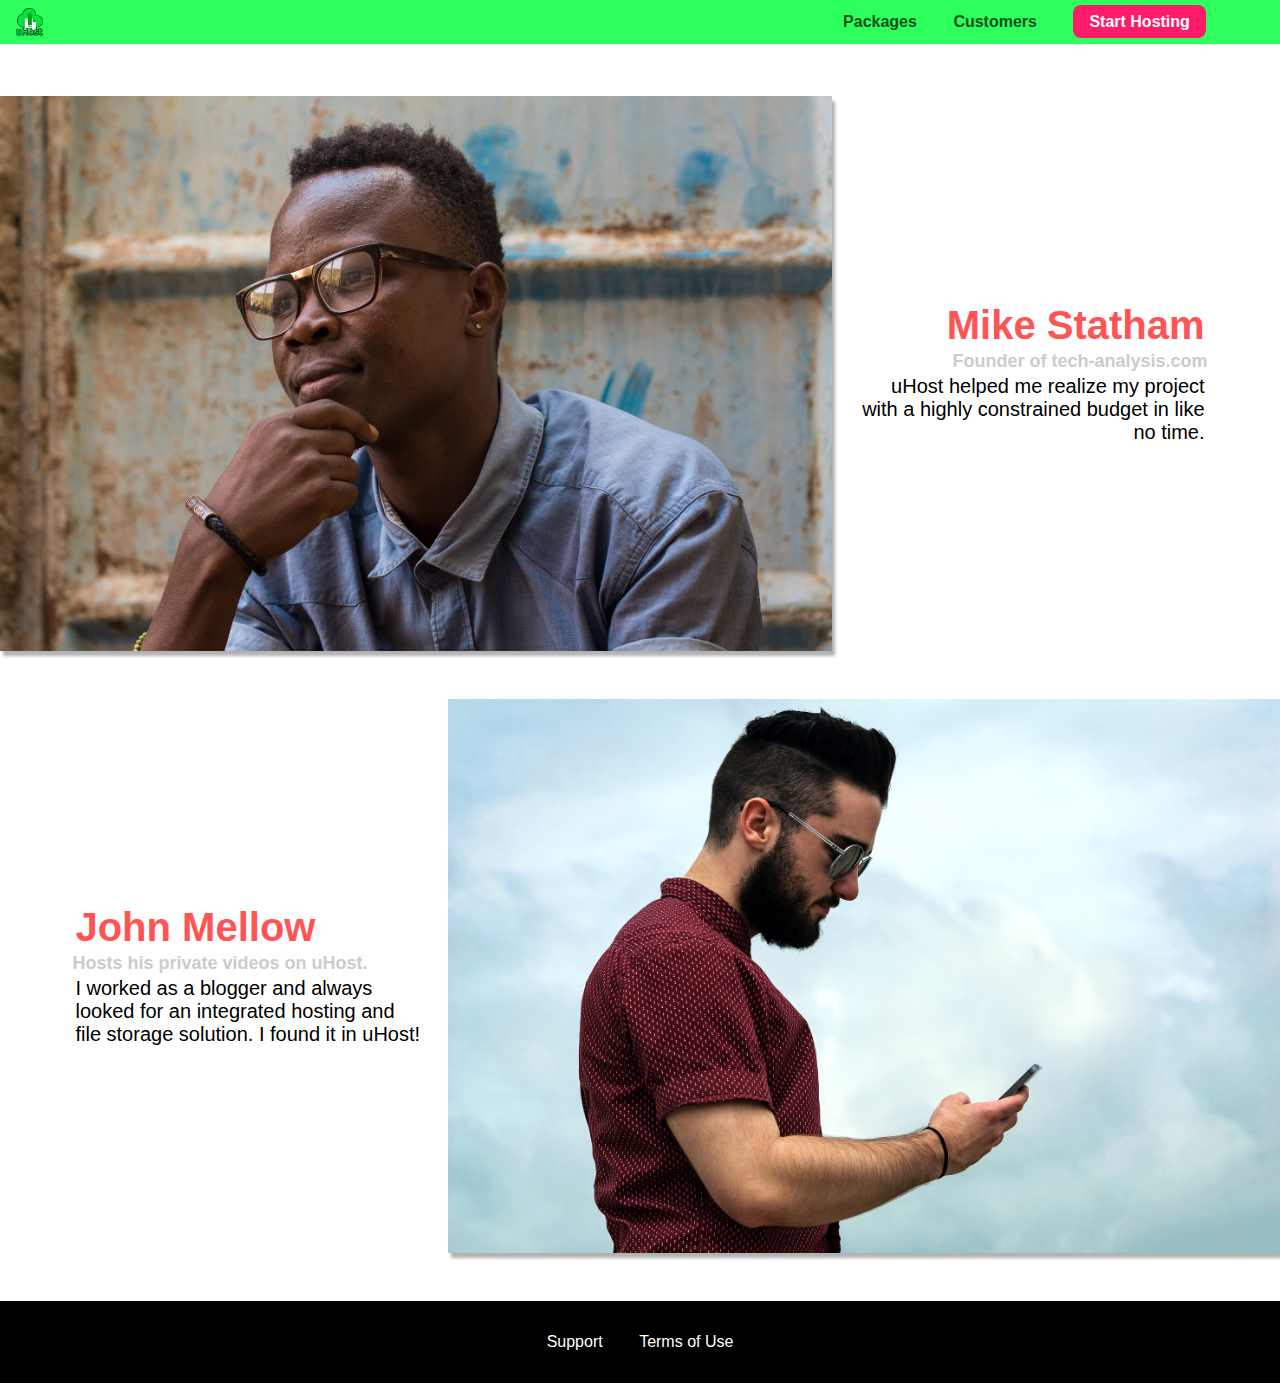
==== customers/index.html @ 43b70c9c "finish background images and images section" ====
<!DOCTYPE html>
<html lang="en">

<head>
  <meta charset="UTF-8">
  <meta name="viewport" content="width=device-width, initial-scale=1.0">
  <meta http-equiv="X-UA-Compatible" content="ie=edge">
  <title>uHost Customers</title>
  <link rel="shortcut icon" href="../favicon.png">
  <link href="https://fonts.googleapis.com/css?family=Anton|Montserrat:400,700" rel="stylesheet">
  <link rel="stylesheet" href="../shared.css">
  <link rel="stylesheet" href="customers.css">
</head>

<body>
  <header class="main-header">
    <div class="main-header__brand">
      <a href="../index.html">
        <img src="../images/uhost-icon.png" alt="uHost - Your favorite hosting company">
      </a>
    </div>
    <nav class="main-nav">
      <ul class="main-nav__items">
        <li class="main-nav__item">
          <a href="../packages/index.html">Packages</a>
        </li>
        <li class="main-nav__item">
          <a href="index.html">Customers</a>
        </li>
        <li class="main-nav__item main-nav__item--cta">
          <a href="start-hosting/index.html">Start Hosting</a>
        </li>
      </ul>
    </nav>
  </header>
  <main>
    <div>
      <div class="testimonial" id="customer-1">
        <div class="testimonial__image-container">
          <img src="../images/customer-1.jpg" alt="Mike Statham - Customer" class="testimonial__image">
        </div>
        <div class="testimonial__info">
          <h1 class="testimonial__name">Mike Statham</h1>
          <h2 class="testimonial__subtitle">Founder of
            <a href="tech-analysis.com">tech-analysis.com</a>
          </h2>
          <p class="testimonial__text">uHost helped me realize my project with a highly constrained budget in like no
            time.</p>
        </div>
      </div>
      <div class="testimonial" id="customer-2">

        <div class="testimonial__info">
          <h1 class="testimonial__name">John Mellow</h1>
          <h2 class="testimonial__subtitle">Hosts his private videos on uHost.
          </h2>
          <p class="testimonial__text">I worked as a blogger and always looked for an integrated hosting and file
            storage solution. I found
            it in uHost!
          </p>
        </div>
        <div class="testimonial__image-container">
          <img src="../images/customer-2.jpg" alt="John Mellow - Customer" class="testimonial__image">
        </div>
      </div>
    </div>
  </main>
  <footer class="main-footer">
    <nav>
      <ul class="main-footer__links">
        <li class="main-footer__link">
          <a href="#">Support</a>
        </li>
        <li class="main-footer__link">
          <a href="#">Terms of Use</a>
        </li>
      </ul>
    </nav>
  </footer>
</body>

</html>
---- shared.css ----
* {
  /* margin: 0; */
  /* padding: 0; */
  box-sizing: border-box;
}

body {
	font-family: 'Segoe UI', Tahoma, Geneva, Verdana, sans-serif;
	
	margin: 0;
}

.main-header {
	position: fixed;
	top: 0;
	left: 0;

  color: #0e4f1f;
  background-color: #2dff5c;

  width: 100%;
	padding: 8px 16px;

	z-index: 1;
}

.main-header__brand {
	display: inline-block;

  font-weight: bold;
	font-size: 22px;
	
	height: 28px;

	vertical-align: middle;
	text-decoration: none;
}

.main-header__brand img {
	height: 100%;
}

.main-nav {
  display: inline-block;

  text-align: right;
  width: calc(100% - 74px);
  vertical-align: middle;
}

.main-nav__items {
  margin: 0;
  padding: 0;

  list-style: none;
}

.main-nav__item {
  display: inline-block;

  margin: 0 16px;
}

.main-nav__item a {
  font-weight: bold;

  padding: 3px 0;

  color: #0e4f1f;

  text-decoration: none;
}

.main-nav__item a:hover,
.main-nav__item a:active {
	color: white;

  border-bottom: 5px solid white;
}

.main-nav__item--cta a {	
	color: white;
	background-color: #ff1b68;
	
  padding: 8px 16px;
  border-radius: 8px;
}

.main-nav__item--cta a:hover,
.main-nav__item--cta a:active {
	color: #ff1b68;
	background-color: white;
	
  border: none;
}

.main-footer {
	background-color: black;

	padding: 32px;
	margin-top: 48px;
}

.main-footer__links {
	margin: 0;
	padding: 0;

	list-style-type: none;
	text-align: center;
}

.main-footer__link {
	display: inline-block;

	margin: 0 16px;
}

.main-footer__link a {
	color: white;

	text-decoration: none;
}

.main-footer__link a:hover,
.main-footer__link a:active {
	color: #ccc;
}

.button {
	font: inherit;
	font-weight: bold;

	background-color: #0e4f1f;
	color: white;

	border: 1.5px solid #0e4f1f;
	border-radius: 8px;
	padding: 8px;

	cursor: pointer;
}

.button:hover,
.button:active {
	background: white;
	color: #0e4f1f;
}

.button:focus {
	outline: none;
}
---- customers/customers.css ----
.testimonial {
  font-size: 20px;

  margin: 48px 0;
}

.testimonial__list {
  width: 80%;
  margin: auto;
}

.testimonial:first-of-type {
  margin-top: 96px;
}

.testimonial__image-container {
  display: inline-block;

  width: 65%;

  vertical-align: middle;
  box-shadow: 3px 5px 3px rgba(0, 0, 0, 0.3);
}

.testimonial__image {
  width: 100%;

  vertical-align: top;
}

.testimonial__info {
  display: inline-block;

  width: 30%;
  padding: 14px;

  text-align: right;
  vertical-align: middle;
}

#customer-2.testimonial {
  text-align: right;
}

#customer-2 .testimonial__info {
  text-align: left;
}

.testimonial__name {
  color: #ff5454;

  margin: 3px;
}

.testimonial__subtitle {
  font-size: 18px;

  color: #ccc;

  margin: 0;
}

.testimonial__subtitle a {
  color: inherit;

  text-decoration: none;
}

.testimonial__subtitle a:hover,
.testimonial__subtitle a:active {
  color: #7a7a7a;
}

.testimonial__text {
  margin: 3px;
}
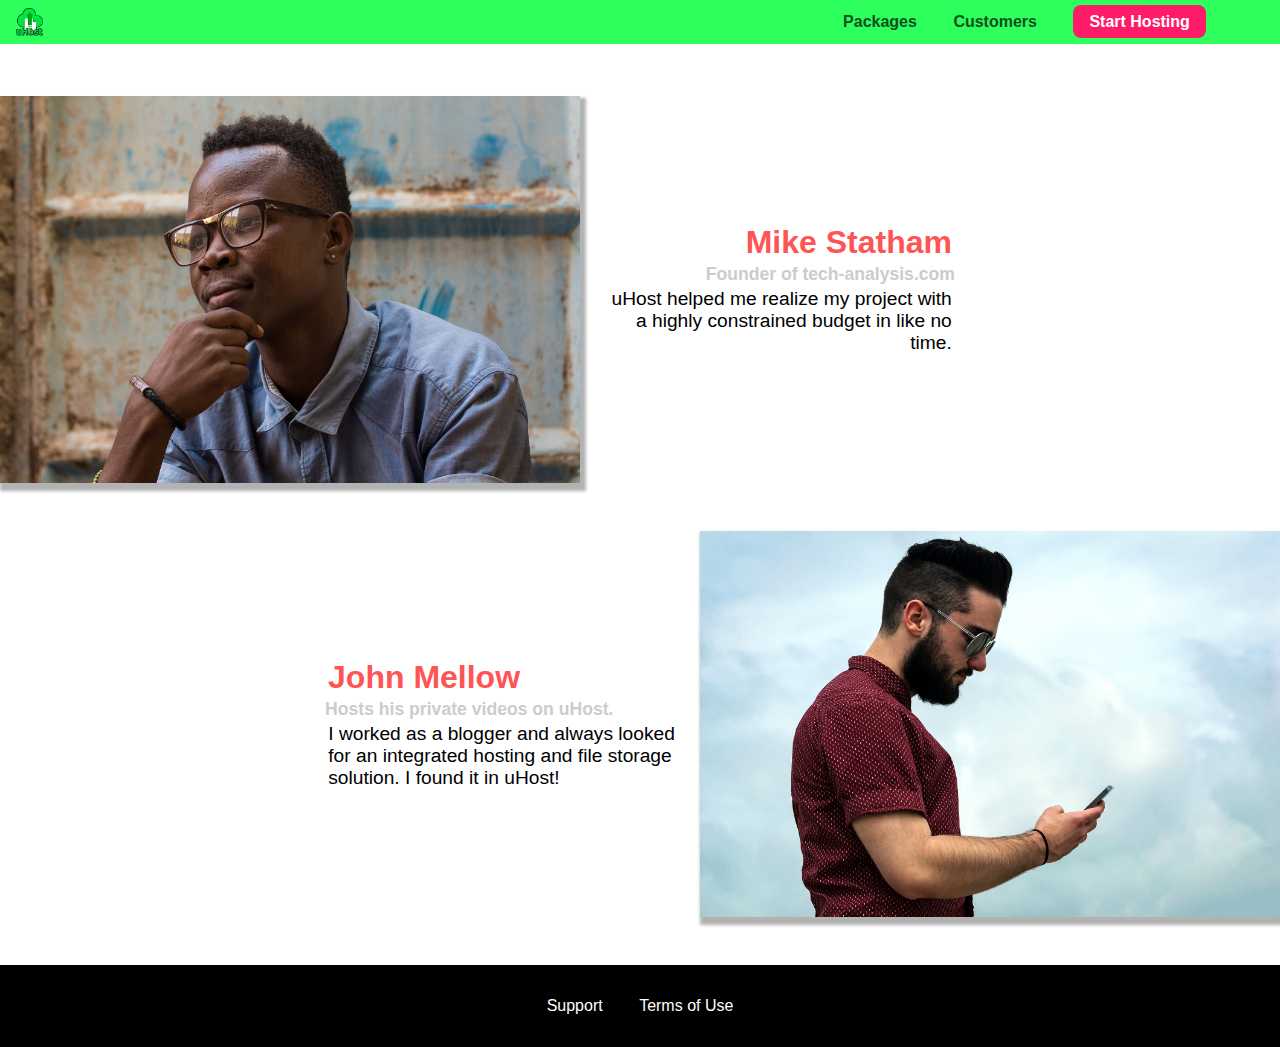
==== commit 5eb6e9b1: "finish size and unit" ====
--- a/customers/index.html
+++ b/customers/index.html
@@ -13,6 +13,7 @@
 </head>
 
 <body>
+  <div class="backdrop"></div>
   <header class="main-header">
     <div class="main-header__brand">
       <a href="../index.html">
--- a/shared.css
+++ b/shared.css
@@ -8,6 +8,20 @@
 	font-family: 'Segoe UI', Tahoma, Geneva, Verdana, sans-serif;
 	
 	margin: 0;
+}
+
+.backdrop {
+	display: none;
+	position: fixed;
+	top: 0;
+	left: 0;
+
+	background: rgba(0, 0, 0, 0.5);
+
+	width: 100vw;
+	height: 100vh;
+
+	z-index: 100;
 }
 
 .main-header {
--- a/customers/customers.css
+++ b/customers/customers.css
@@ -1,7 +1,7 @@
 .testimonial {
-  font-size: 20px;
+  font-size: 1.2rem;
 
-  margin: 48px 0;
+  margin: 3rem 0;
 }
 
 .testimonial__list {
@@ -10,16 +10,18 @@
 }
 
 .testimonial:first-of-type {
-  margin-top: 96px;
+  margin-top: 6rem;
 }
 
 .testimonial__image-container {
   display: inline-block;
 
   width: 65%;
+  max-width: 580px;
+  /* min-width: 350px; */
 
   vertical-align: middle;
-  box-shadow: 3px 5px 3px rgba(0, 0, 0, 0.3);
+  box-shadow: 3px 5px 3px 3px rgba(0, 0, 0, 0.3);
 }
 
 .testimonial__image {
@@ -32,7 +34,7 @@
   display: inline-block;
 
   width: 30%;
-  padding: 14px;
+  padding: 0.9rem;
 
   text-align: right;
   vertical-align: middle;
@@ -47,13 +49,15 @@
 }
 
 .testimonial__name {
+  font-size: 2rem;
+
   color: #ff5454;
 
   margin: 3px;
 }
 
 .testimonial__subtitle {
-  font-size: 18px;
+  font-size: 1.1rem;
 
   color: #ccc;
 
@@ -72,5 +76,5 @@
 }
 
 .testimonial__text {
-  margin: 3px;
+  margin: 0.2rem;
 }
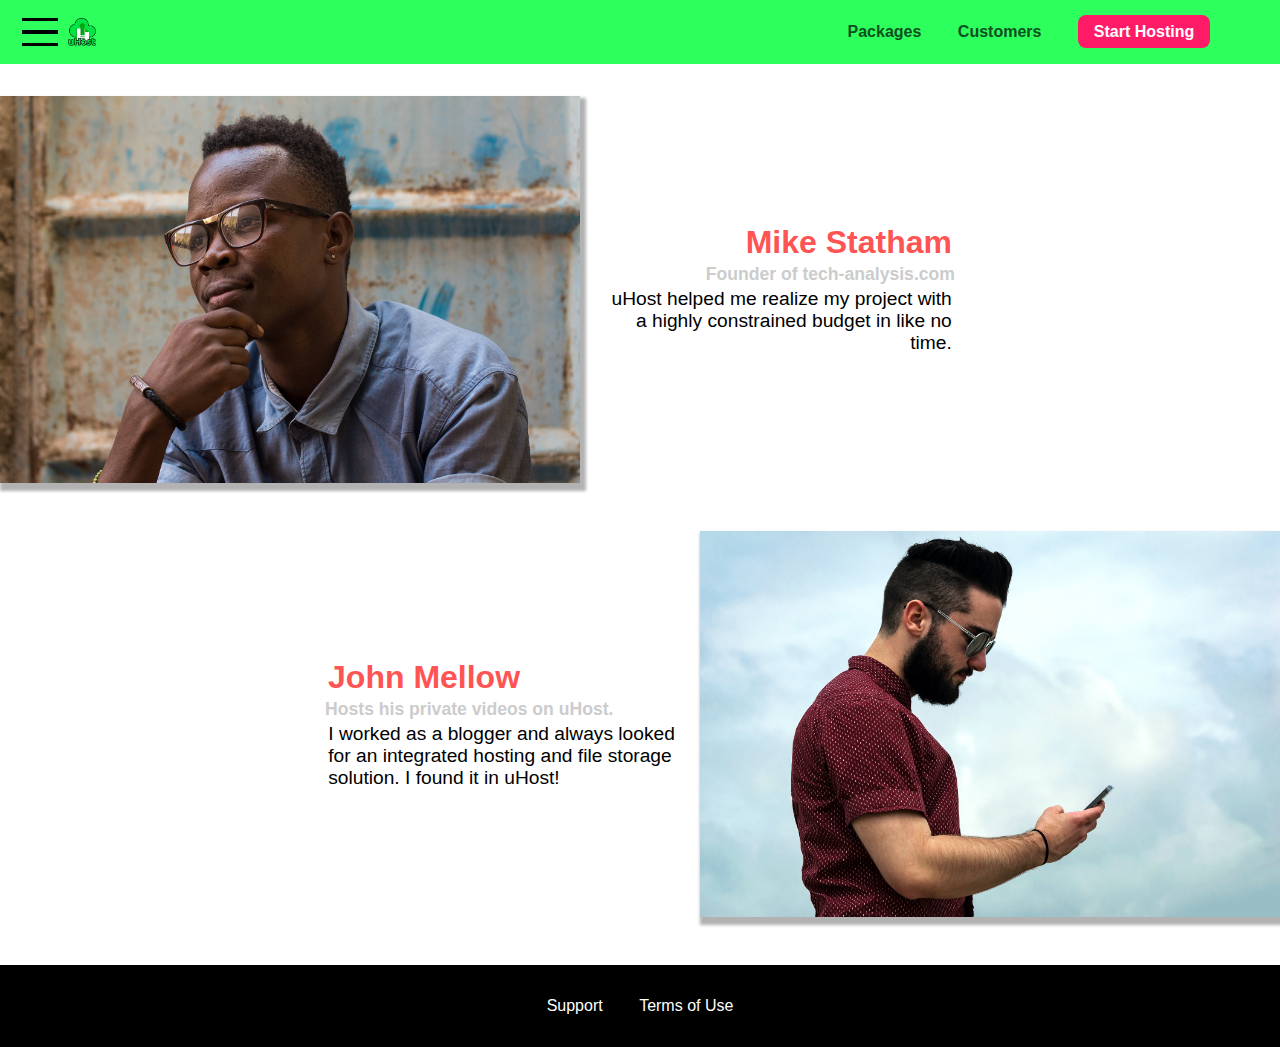
==== commit ed9eb747: "finish css with js section" ====
--- a/customers/index.html
+++ b/customers/index.html
@@ -15,8 +15,13 @@
 <body>
   <div class="backdrop"></div>
   <header class="main-header">
-    <div class="main-header__brand">
-      <a href="../index.html">
+    <div>
+      <button class="toggle-button">
+        <span class="toggle-button__bar"></span>
+        <span class="toggle-button__bar"></span>
+        <span class="toggle-button__bar"></span>
+      </button>
+      <a href="../index.html" class="main-header__brand">
         <img src="../images/uhost-icon.png" alt="uHost - Your favorite hosting company">
       </a>
     </div>
@@ -34,6 +39,19 @@
       </ul>
     </nav>
   </header>
+  <nav class="mobile-nav">
+    <ul class="mobile-nav__items">
+      <li class="mobile-nav__item">
+        <a href="../packages/index.html">Packages</a>
+      </li>
+      <li class="mobile-nav__item">
+        <a href="index.html">Customers</a>
+      </li>
+      <li class="mobile-nav__item mobile-nav__item--cta">
+        <a href="../start-hosting/index.html">Start Hosting</a>
+      </li>
+    </ul>
+  </nav>
   <main>
     <div>
       <div class="testimonial" id="customer-1">
@@ -78,6 +96,7 @@
       </ul>
     </nav>
   </footer>
+  <script src="../shared.js"></script>
 </body>
 
 </html>--- a/shared.css
+++ b/shared.css
@@ -38,6 +38,12 @@
 	z-index: 1;
 }
 
+.main-header > div {
+	display: inline-block;
+
+  vertical-align: middle;
+}
+
 .main-header__brand {
 	display: inline-block;
 
@@ -46,19 +52,46 @@
 	
 	height: 28px;
 
+	text-decoration: none;
 	vertical-align: middle;
-	text-decoration: none;
 }
 
 .main-header__brand img {
 	height: 100%;
 }
 
+.toggle-button {
+	background: transparent;
+	
+  width: 3rem;
+  border: none;
+  padding-top: 0;
+	padding-bottom: 0;
+	
+  cursor: pointer;
+	vertical-align: middle;
+}
+
+.toggle-button:focus {
+  outline: none;
+}
+
+.toggle-button__bar {
+	display: block;
+	
+	background: black;
+	
+  width: 100%;
+  height: 0.2rem;
+  margin: 0.6rem 0;
+}
+
+
 .main-nav {
   display: inline-block;
 
   text-align: right;
-  width: calc(100% - 74px);
+  width: calc(100% - 122px);
   vertical-align: middle;
 }
 
@@ -75,7 +108,8 @@
   margin: 0 16px;
 }
 
-.main-nav__item a {
+.main-nav__item a,
+.mobile-nav__item a {
   font-weight: bold;
 
   padding: 3px 0;
@@ -92,7 +126,8 @@
   border-bottom: 5px solid white;
 }
 
-.main-nav__item--cta a {	
+.main-nav__item--cta a, 
+.mobile-nav__item--cta a {	
 	color: white;
 	background-color: #ff1b68;
 	
@@ -101,7 +136,9 @@
 }
 
 .main-nav__item--cta a:hover,
-.main-nav__item--cta a:active {
+.main-nav__item--cta a:active 
+.mobile-nav__item--cta a:hover,
+.mobile-nav__item--cta a:active {
 	color: #ff1b68;
 	background-color: white;
 	
@@ -162,4 +199,40 @@
 
 .button:focus {
 	outline: none;
+}
+
+.mobile-nav {
+  display: none;
+  position: fixed;
+  top: 0;
+	left: 0;
+	
+	background: white;
+	
+  width: 80%;
+	height: 100vh;
+	
+  z-index: 101;
+}
+
+.mobile-nav__items {
+  width: 90%;
+	height: 100%;
+  margin: 10% auto;
+	padding: 0;
+	
+  list-style: none;
+  text-align: center;
+}
+
+.mobile-nav__item {
+  margin: 1rem 0;
+}
+
+.mobile-nav__item a {
+  font-size: 1.5rem;
+}
+
+.open {
+	display: block !important;
 }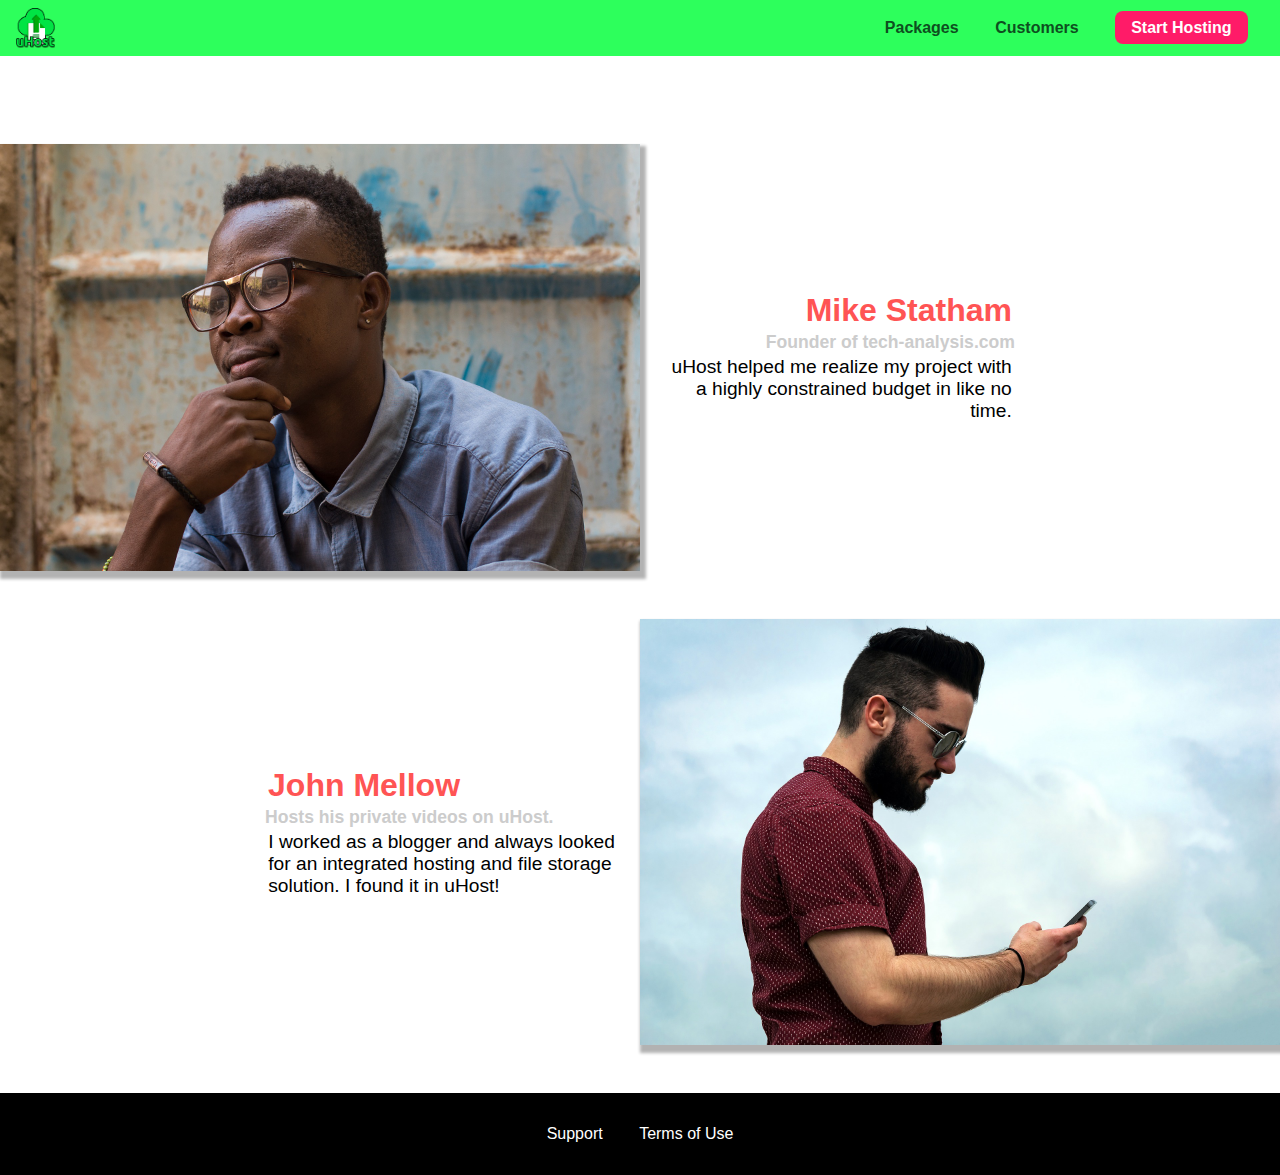
==== commit d4fc87b7: "finish resposive section" ====
--- a/customers/index.html
+++ b/customers/index.html
@@ -5,6 +5,7 @@
   <meta charset="UTF-8">
   <meta name="viewport" content="width=device-width, initial-scale=1.0">
   <meta http-equiv="X-UA-Compatible" content="ie=edge">
+  <meta name="viewport" content="width=device-width, initial-scale=1.0">
   <title>uHost Customers</title>
   <link rel="shortcut icon" href="../favicon.png">
   <link href="https://fonts.googleapis.com/css?family=Anton|Montserrat:400,700" rel="stylesheet">
--- a/shared.css
+++ b/shared.css
@@ -8,6 +8,11 @@
 	font-family: 'Segoe UI', Tahoma, Geneva, Verdana, sans-serif;
 	
 	margin: 0;
+}
+
+main {
+	min-height: calc(100vh - 3.5rem - 8rem);
+	margin-top: 3.5rem;
 }
 
 .backdrop {
@@ -49,8 +54,10 @@
 
   font-weight: bold;
 	font-size: 22px;
-	
-	height: 28px;
+
+	color: #0e4f1f;
+	
+	height: 2.5rem;
 
 	text-decoration: none;
 	vertical-align: middle;
@@ -86,13 +93,8 @@
   margin: 0.6rem 0;
 }
 
-
 .main-nav {
-  display: inline-block;
-
-  text-align: right;
-  width: calc(100% - 122px);
-  vertical-align: middle;
+  display: none;
 }
 
 .main-nav__items {
@@ -145,6 +147,21 @@
   border: none;
 }
 
+@media (min-width: 40rem) {
+  .toggle-button {
+    display: none;
+  }
+
+  .main-nav {
+		display: inline-block;
+		
+		width: calc(100% - 44px);
+		
+    text-align: right;
+    vertical-align: middle;
+  }
+}
+
 .main-footer {
 	background-color: black;
 
--- a/customers/customers.css
+++ b/customers/customers.css
@@ -1,26 +1,20 @@
+main {
+  padding-top: 2.5rem;
+}
+
 .testimonial {
   font-size: 1.2rem;
-
-  margin: 3rem 0;
 }
 
-.testimonial__list {
+/* .testimonial__list {
   width: 80%;
   margin: auto;
-}
-
-.testimonial:first-of-type {
-  margin-top: 6rem;
-}
+} */
 
 .testimonial__image-container {
-  display: inline-block;
+  width: 100%;
+  max-width: 40rem;
 
-  width: 65%;
-  max-width: 580px;
-  /* min-width: 350px; */
-
-  vertical-align: middle;
   box-shadow: 3px 5px 3px 3px rgba(0, 0, 0, 0.3);
 }
 
@@ -31,13 +25,9 @@
 }
 
 .testimonial__info {
-  display: inline-block;
-
-  width: 30%;
   padding: 0.9rem;
 
   text-align: right;
-  vertical-align: middle;
 }
 
 #customer-2.testimonial {
@@ -78,3 +68,26 @@
 .testimonial__text {
   margin: 0.2rem;
 }
+
+@media (min-width: 40rem) {
+  .testimonial {
+      margin: 3rem auto; 
+      max-width: 1500px;
+  }
+
+  .testimonial__image-container {
+    display: inline-block;  
+
+    width: 66%;
+
+    vertical-align: middle;
+  }
+
+  .testimonial__info {
+    display: inline-block;
+  
+    width: 30%;
+
+    vertical-align: middle;
+  }
+}